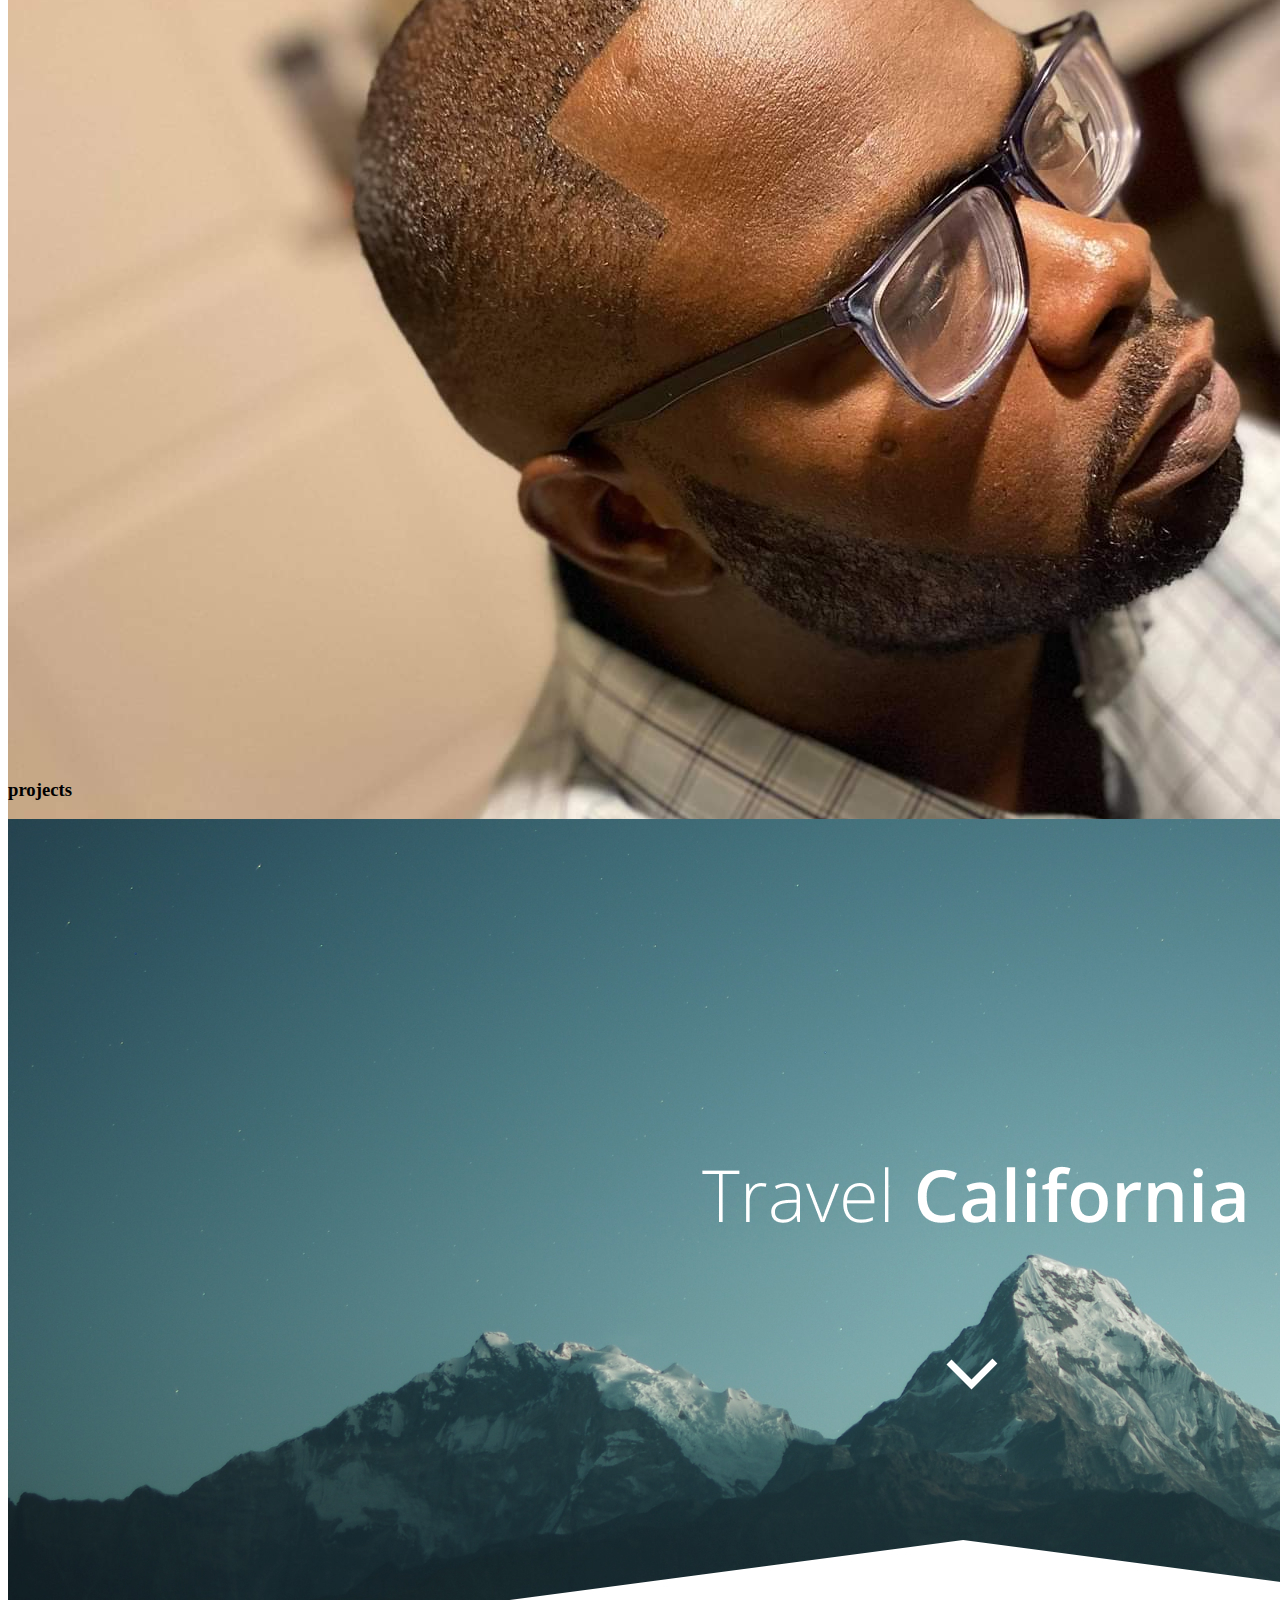
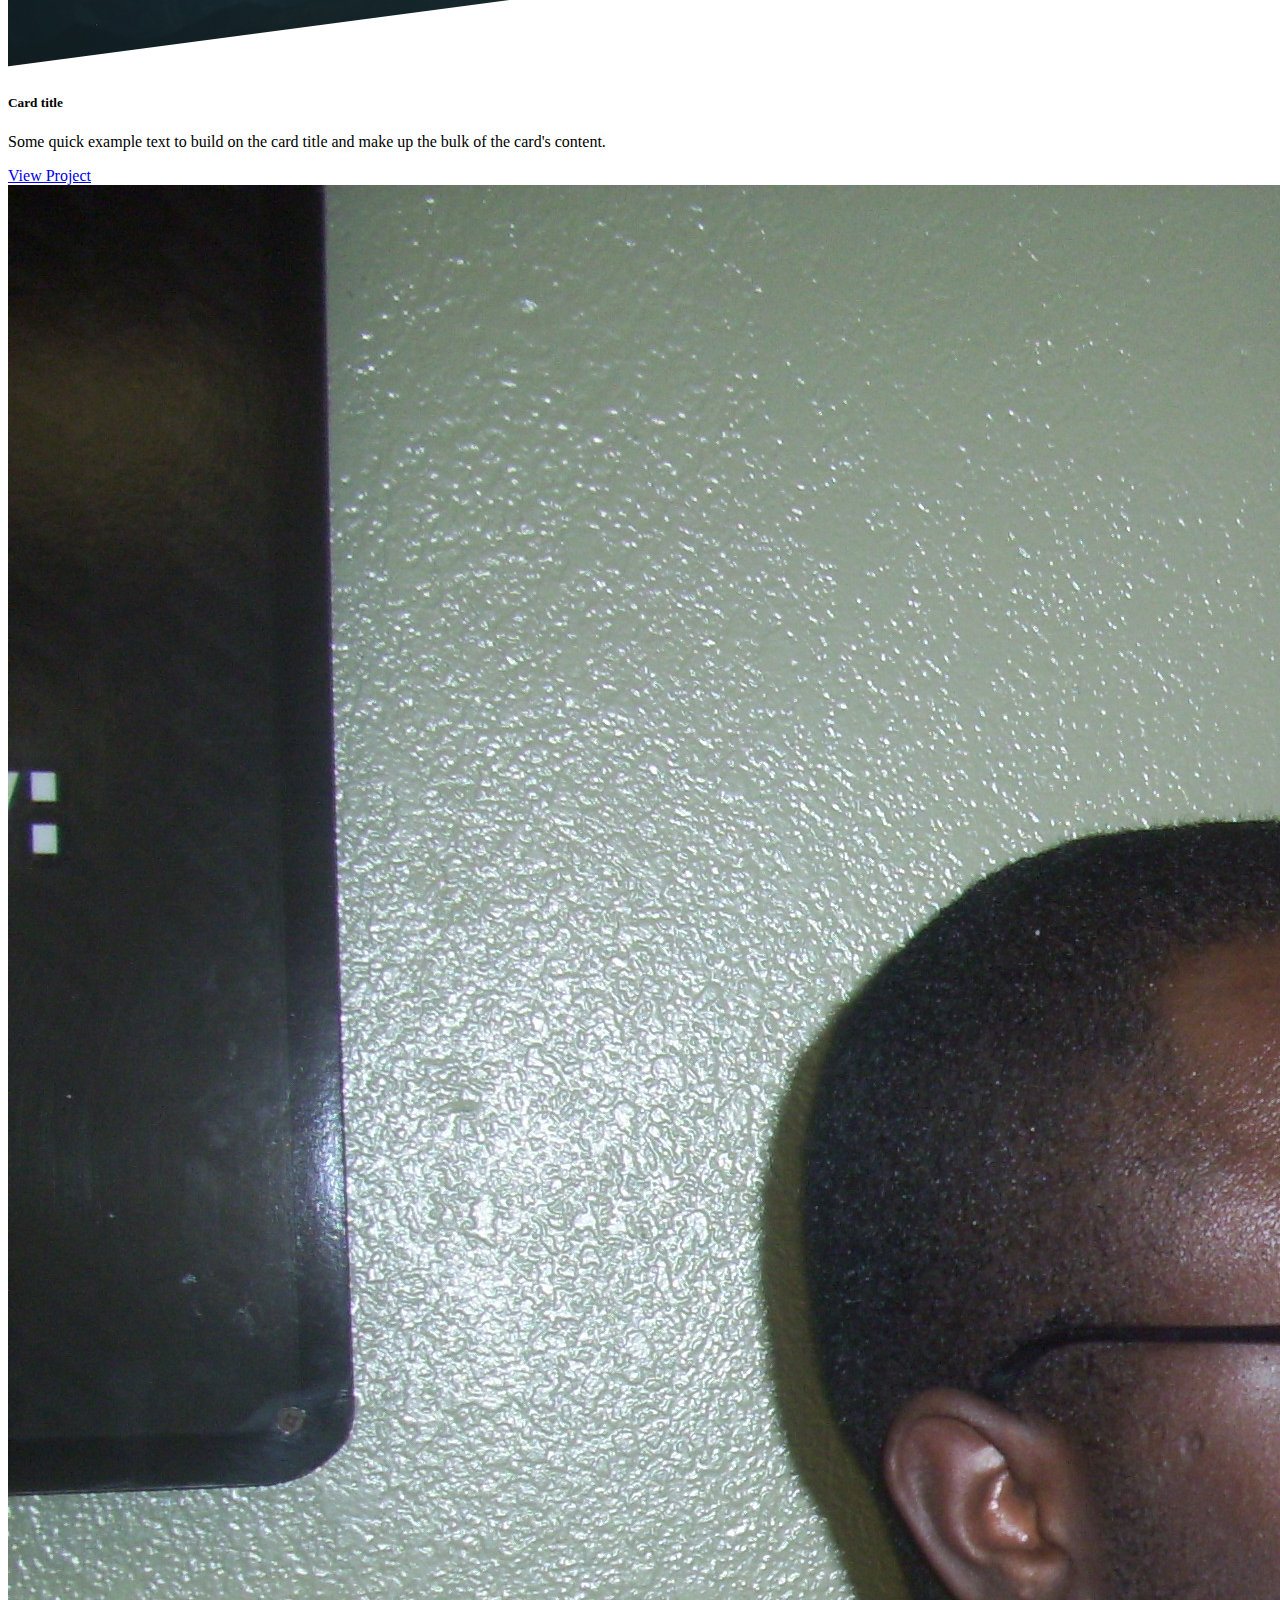
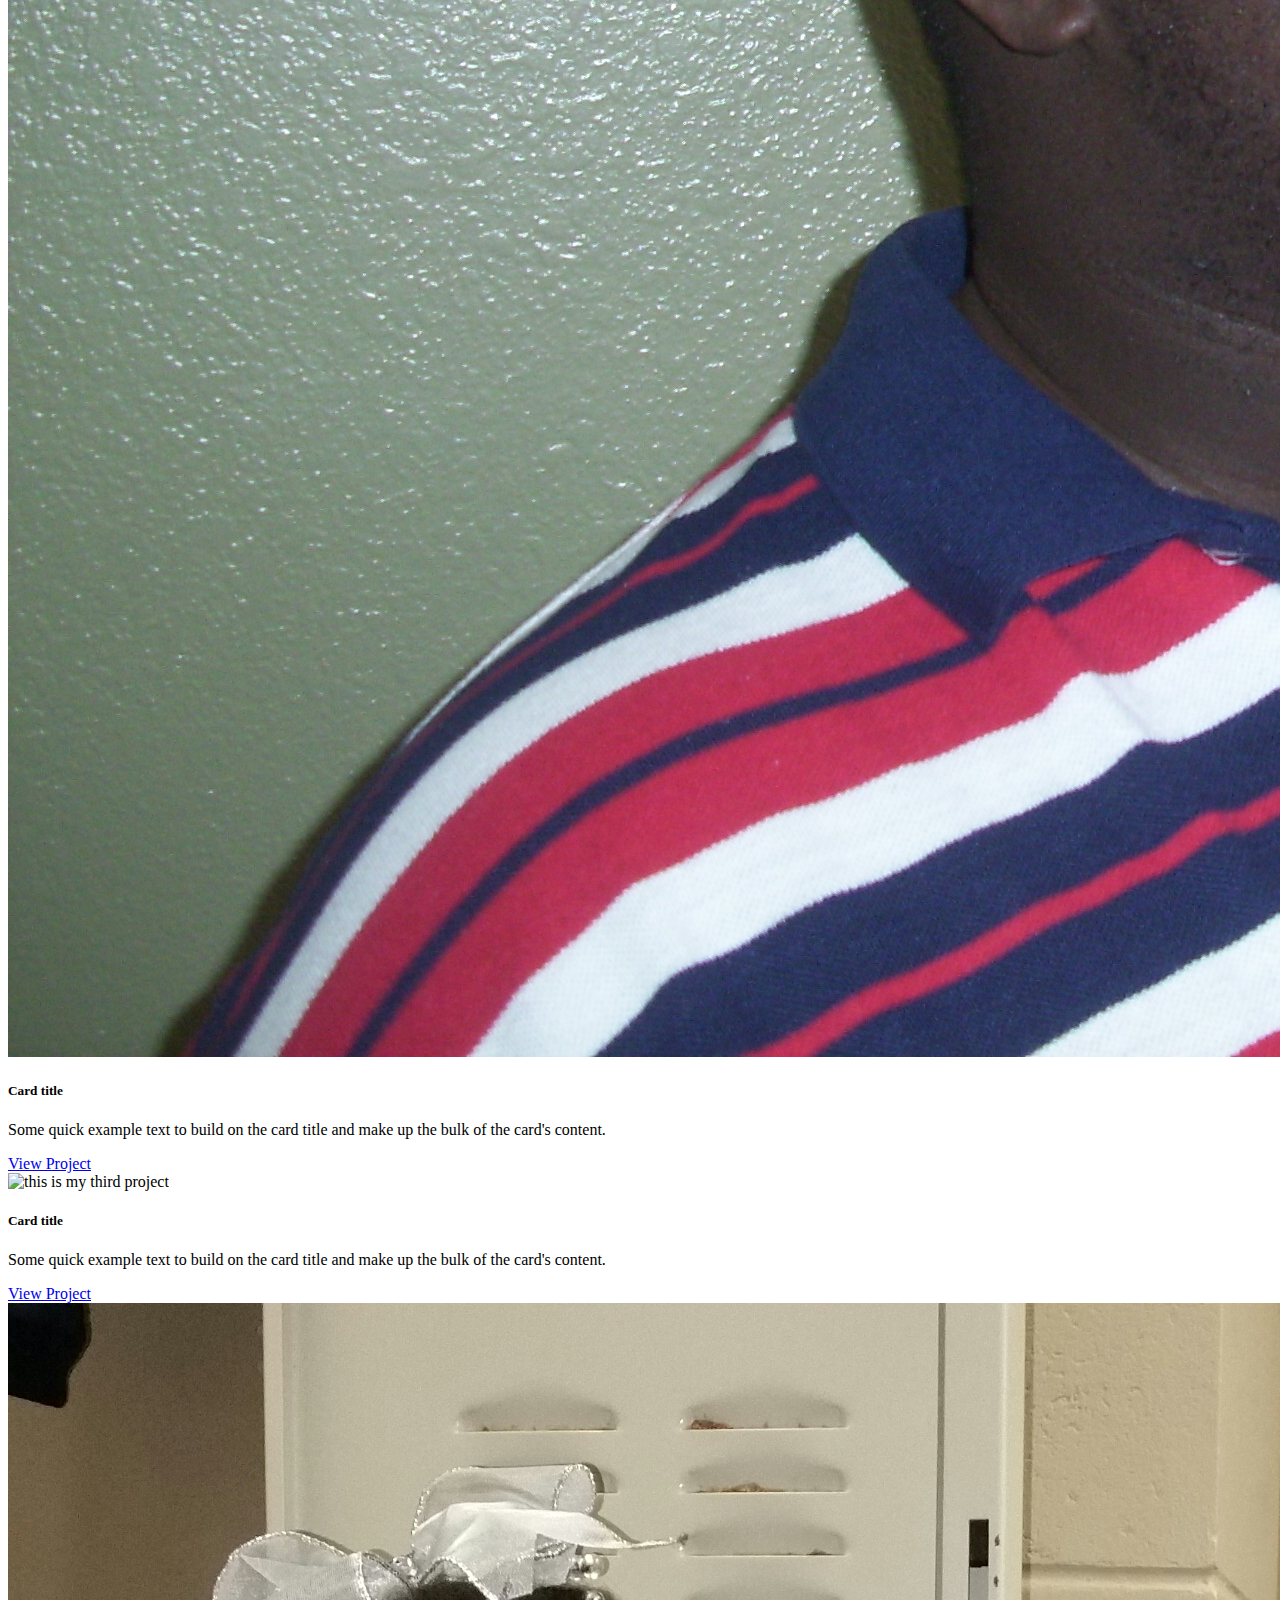
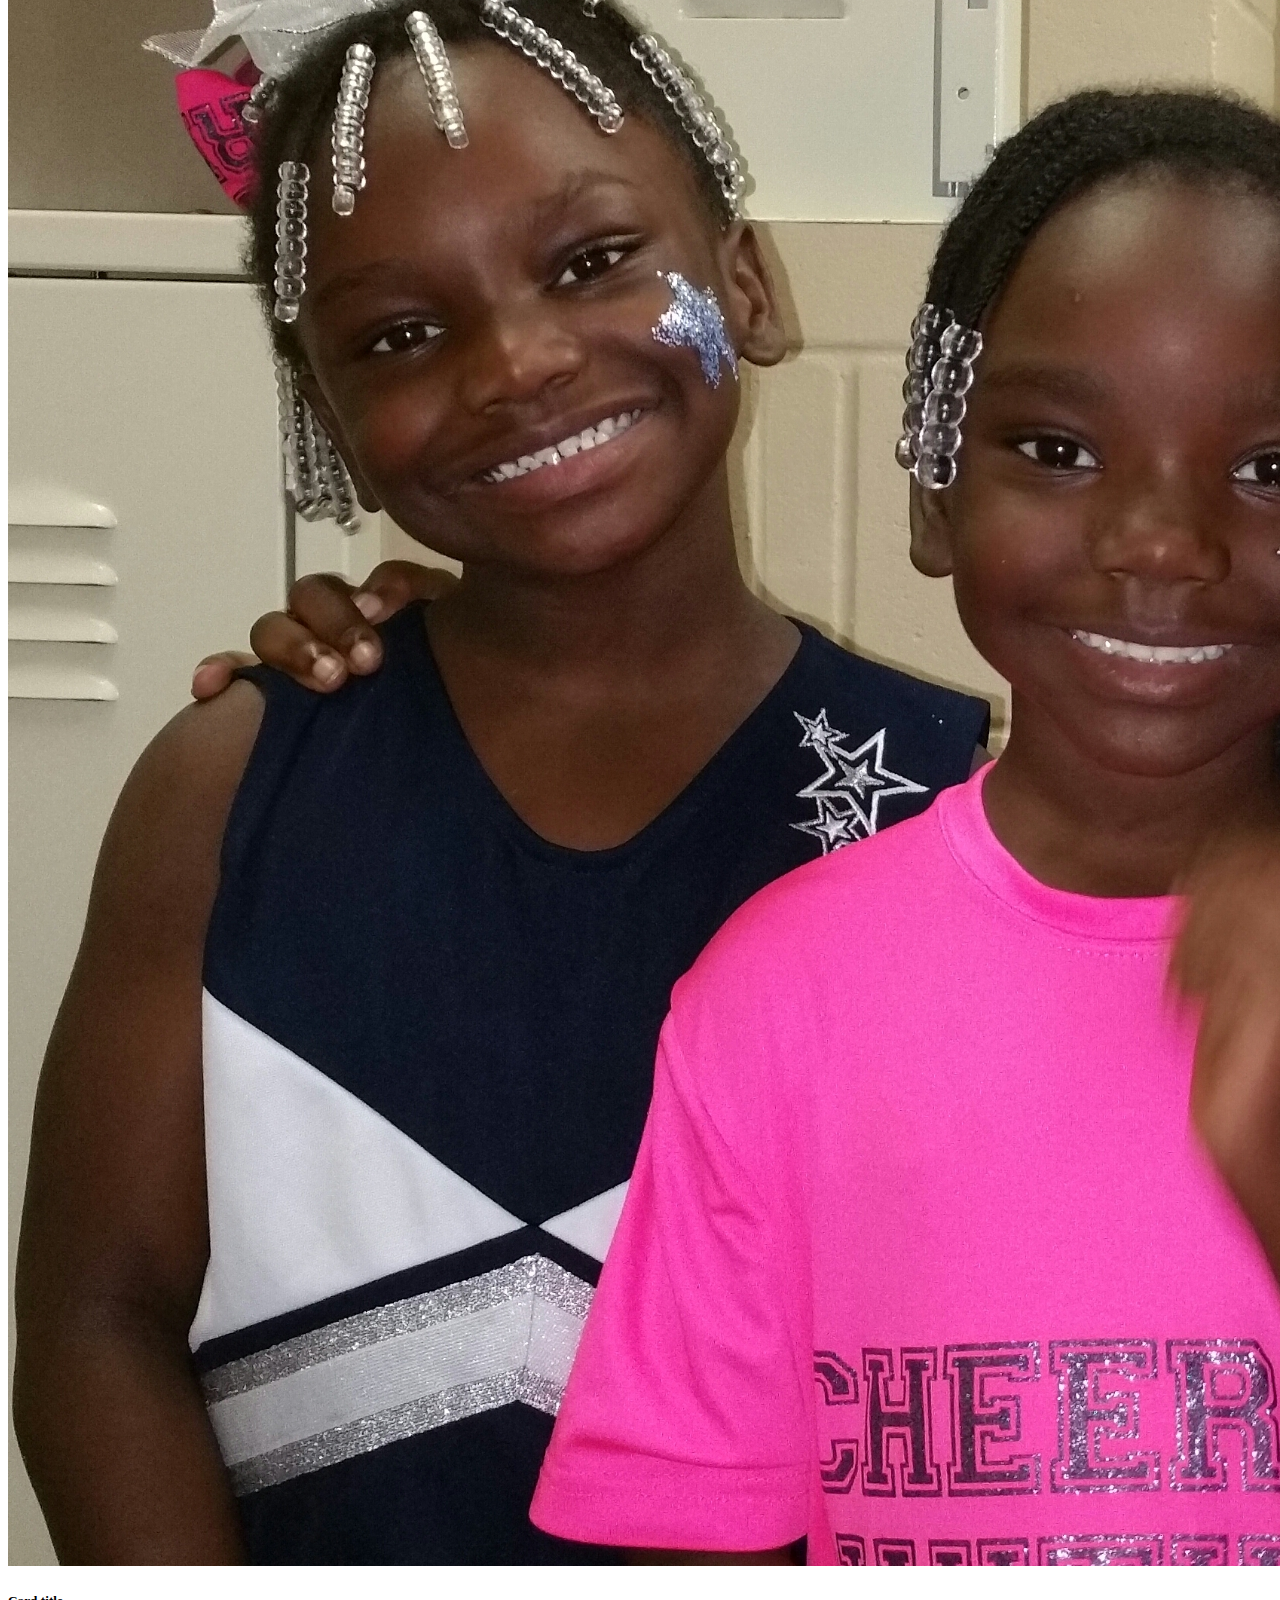
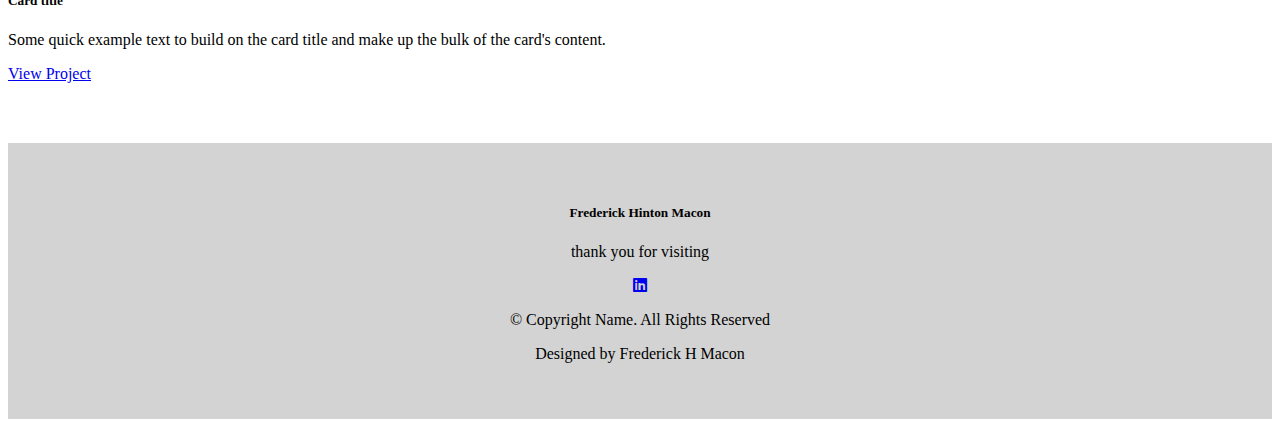
==== index.html @ d6b27397 "homepage structure added" ====
<!doctype html>
<html lang="en">
  <head>
    <!-- Required meta tags -->
    <meta charset="utf-8">
    <meta name="viewport" content="width=device-width, initial-scale=1">
    <link rel="stylesheet" href="https://cdnjs.cloudflare.com/ajax/libs/font-awesome/6.1.1/css/all.min.css">
    <!-- Bootstrap CSS -->
    <link href="https://cdn.jsdelivr.net/npm/bootstrap@5.1.3/dist/css/bootstrap.min.css" rel="stylesheet" integrity="sha384-1BmE4kWBq78iYhFldvKuhfTAU6auU8tT94WrHftjDbrCEXSU1oBoqyl2QvZ6jIW3" crossorigin="anonymous">
    <link rel="stylesheet" href="./css/style.css">
    <title>Hello, world!</title>
  </head>
  <body>
    <nav class="navbar navbar-expand-lg navbar-light bg-light">
        <div class="container">
          <a class="navbar-brand" href="#">Frederick</a>
          <button class="navbar-toggler" type="button" data-bs-toggle="collapse" data-bs-target="#navbarSupportedContent" aria-controls="navbarSupportedContent" aria-expanded="false" aria-label="Toggle navigation">
            <span class="navbar-toggler-icon"></span>
          </button>
          <div class="collapse navbar-collapse" id="navbarSupportedContent">
            <ul class="navbar-nav ms-auto mb-2 mb-lg-0">
              <li class="nav-item">
                <a class="nav-link active" aria-current="page" href="#">Home</a>
              </li>
              <li class="nav-item">
                <a class="nav-link" href="#">About me</a>
              </li>
              <li class="nav-item">
                <a class="nav-link" href="#">Projects</a>
              </li>
              <li class="nav-item">
                <a class="nav-link" href="#">Resume</a>
              </li>
            </ul>
          </div>
        </div>
      </nav>
      <div class="hero">
        <div class="container">
          <div class="row justify-content-center">
            <div class="col-md-5 col-lg-3">
                <img src="./img/received_499986827930521.jpeg" alt="" class="img-fluid">
            </div>
            <div class="col-md-7 col-lg-5">
                <h3>Fred</h3>
                <p>
                    Lorem ipsum dolor sit amet, consectetur adipiscing elit. Donec semper, eros a auctor sagittis, ex sapien rhoncus elit, sed vehicula orci odio quis enim. In scelerisque sed enim eget scelerisque. Curabitur libero erat, aliquet eget nibh vitae, interdum consequat lorem. Praesent finibus in ante nec venenatis. Nulla accumsan quam a orci malesuada eleifend. Nulla rutrum mi quis risus tincidunt porttitor. Suspendisse a congue orci. Curabitur quis eros sed ante pulvinar pulvinar. Curabitur aliquet at odio et tempus.
                </p>
            </div>
          </div>
        </div>
      </div>
      <!-- start project section -->
      <div class="container mt-5">
          <div class="row">
              <h3 class="text-center">projects</h3>
              <!-- project card -->
              <div class="col-lg-3">
                <div class="card">
                    <img src="./img/hero.jpg" class="card-img-top" alt="this is my first project">
                    <div class="card-body">
                      <h5 class="card-title">Card title</h5>
                      <p class="card-text">Some quick example text to build on the card title and make up the bulk of the card's content.</p>
                      <a href="#" class="btn btn-primary">View Project</a>
                    </div>
                  </div>
              </div>
              <!-- project card -->
              <!-- project card -->
              <div class="col-lg-3">
                <div class="card">
                    <img src="./img/029.JPG" class="card-img-top" alt="this is my second project">
                    <div class="card-body">
                      <h5 class="card-title">Card title</h5>
                      <p class="card-text">Some quick example text to build on the card title and make up the bulk of the card's content.</p>
                      <a href="#" class="btn btn-primary">View Project</a>
                    </div>
                  </div>
              </div>
              <!-- project card -->
              <!-- project card -->
              <div class="col-lg-3">
                <div class="card">
                    <img src="./img/klim-musalimov-M4xptjqfvuo-unsplash.jpg" class="card-img-top" alt="this is my third project">
                    <div class="card-body">
                      <h5 class="card-title">Card title</h5>
                      <p class="card-text">Some quick example text to build on the card title and make up the bulk of the card's content.</p>
                      <a href="#" class="btn btn-primary">View Project</a>
                    </div>
                  </div>
              </div>
              <!-- project card -->
              <!-- project card -->
              <div class="col-lg-3">
                <div class="card">
                    <img src="./img/20150711_104500-1.jpg" class="card-img-top" alt="this is my fourth project">
                    <div class="card-body">
                      <h5 class="card-title">Card title</h5>
                      <p class="card-text">Some quick example text to build on the card title and make up the bulk of the card's content.</p>
                      <a href="#" class="btn btn-primary">View Project</a>
                    </div>
                  </div>
              </div>
              <!-- project card -->
          </div>
      </div>
      <!-- end project section -->
      <div class="container-fluid footer">
          <h5>Frederick Hinton Macon</h5>
            <p>thank you for visiting</p>
            <a href="#">
                <i class="fa-brands fa-linkedin"></i>
            </a>
            <p>
                © Copyright Name. All Rights Reserved
            <p>
                Designed by Frederick H Macon
            </p>
            </p>
      </div>
    <!-- Optional JavaScript; choose one of the two! -->

    <!-- Option 1: Bootstrap Bundle with Popper -->
    <script src="https://cdn.jsdelivr.net/npm/bootstrap@5.1.3/dist/js/bootstrap.bundle.min.js" integrity="sha384-ka7Sk0Gln4gmtz2MlQnikT1wXgYsOg+OMhuP+IlRH9sENBO0LRn5q+8nbTov4+1p" crossorigin="anonymous"></script>

    <!-- Option 2: Separate Popper and Bootstrap JS -->
    <!--
    <script src="https://cdn.jsdelivr.net/npm/@popperjs/core@2.10.2/dist/umd/popper.min.js" integrity="sha384-7+zCNj/IqJ95wo16oMtfsKbZ9ccEh31eOz1HGyDuCQ6wgnyJNSYdrPa03rtR1zdB" crossorigin="anonymous"></script>
    <script src="https://cdn.jsdelivr.net/npm/bootstrap@5.1.3/dist/js/bootstrap.min.js" integrity="sha384-QJHtvGhmr9XOIpI6YVutG+2QOK9T+ZnN4kzFN1RtK3zEFEIsxhlmWl5/YESvpZ13" crossorigin="anonymous"></script>
    -->
  </body>
</html>
---- css/style.css ----
.hero{
    height: 70vh;
    background-color:darkgray;
    display: flex;
    align-items: center;
}

.footer{
    background-color: lightgray;
    text-align: center;
    padding: 40px;
    margin-top: 60px;
}
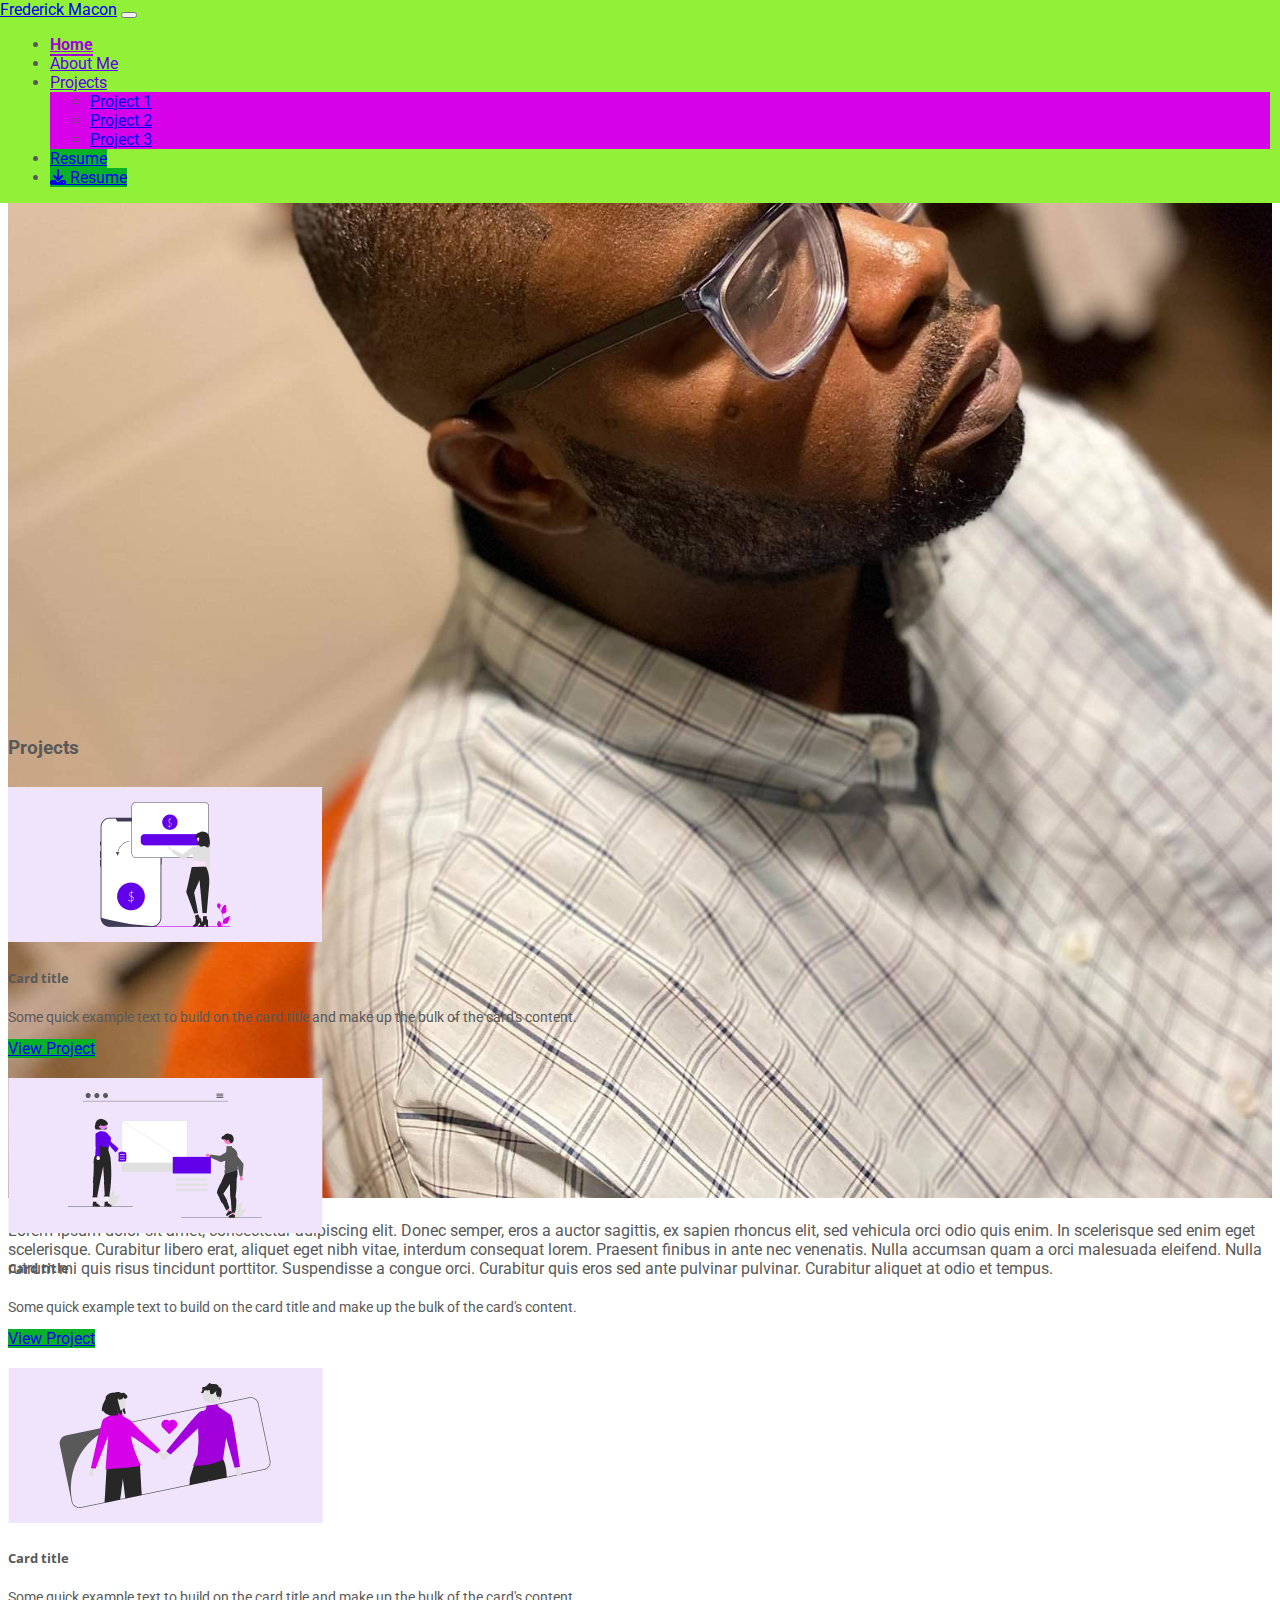
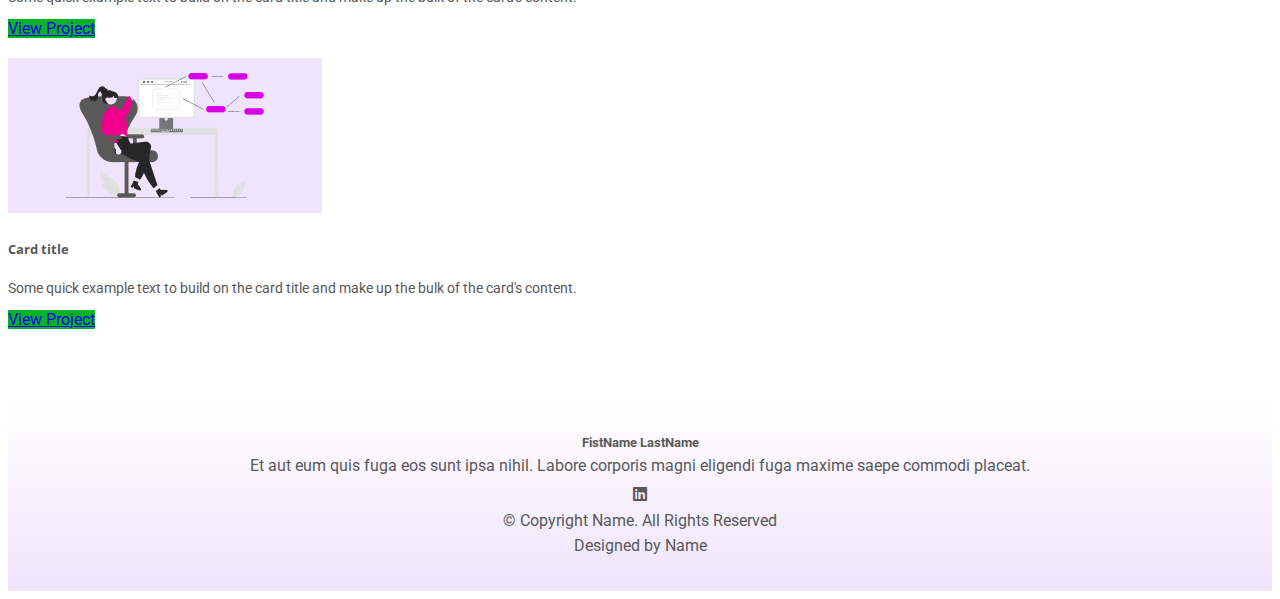
==== commit 16c0b90f: "newstuff" ====
--- a/index.html
+++ b/index.html
@@ -7,117 +7,144 @@
     <link rel="stylesheet" href="https://cdnjs.cloudflare.com/ajax/libs/font-awesome/6.1.1/css/all.min.css">
     <!-- Bootstrap CSS -->
     <link href="https://cdn.jsdelivr.net/npm/bootstrap@5.1.3/dist/css/bootstrap.min.css" rel="stylesheet" integrity="sha384-1BmE4kWBq78iYhFldvKuhfTAU6auU8tT94WrHftjDbrCEXSU1oBoqyl2QvZ6jIW3" crossorigin="anonymous">
+    <link rel="preconnect" href="https://fonts.googleapis.com">
+<link rel="preconnect" href="https://fonts.gstatic.com" crossorigin>
+<link href="https://fonts.googleapis.com/css2?family=Open+Sans:ital,wght@0,300;0,400;0,500;0,600;0,700;0,800;1,300;1,400;1,500;1,600;1,700;1,800&family=Roboto:ital,wght@0,100;0,300;0,400;0,500;0,700;0,900;1,100;1,300;1,400;1,500;1,700;1,900&display=swap" rel="stylesheet">
+    <link rel="stylesheet" href="./css/var.css">
     <link rel="stylesheet" href="./css/style.css">
     <title>Hello, world!</title>
   </head>
   <body>
-    <nav class="navbar navbar-expand-lg navbar-light bg-light">
+    <!-- navigaton -->
+    <nav class="navbar navbar-expand-lg navbar-light">
         <div class="container">
-          <a class="navbar-brand" href="#">Frederick</a>
+          <a class="navbar-brand" href="./index.html">Frederick Macon</a>
           <button class="navbar-toggler" type="button" data-bs-toggle="collapse" data-bs-target="#navbarSupportedContent" aria-controls="navbarSupportedContent" aria-expanded="false" aria-label="Toggle navigation">
             <span class="navbar-toggler-icon"></span>
           </button>
           <div class="collapse navbar-collapse" id="navbarSupportedContent">
             <ul class="navbar-nav ms-auto mb-2 mb-lg-0">
               <li class="nav-item">
-                <a class="nav-link active" aria-current="page" href="#">Home</a>
+                <a class="nav-link active" aria-current="page" href="./index.html">Home</a>
               </li>
               <li class="nav-item">
-                <a class="nav-link" href="#">About me</a>
+                <a class="nav-link" href="#">About Me</a>
+              </li>
+              <li class="nav-item dropdown">
+                <a class="nav-link dropdown-toggle" href="#" id="navbarDropdown" role="button" data-bs-toggle="dropdown" aria-expanded="false">
+                  Projects
+                </a>
+                <ul class="dropdown-menu" aria-labelledby="navbarDropdown">
+                  <li><a class="dropdown-item" href="./project1.html">Project 1</a></li>
+                  <li><a class="dropdown-item" href="./project2.html">Project 2</a></li>
+                  <li><a class="dropdown-item" href="./project3.html">Project 3</a></li>
+                </ul>
               </li>
               <li class="nav-item">
-                <a class="nav-link" href="#">Projects</a>
+                <a class="btn btn-primary" href="./resume/fredresume.pdf" download>
+                  Resume
+                </a>
               </li>
               <li class="nav-item">
-                <a class="nav-link" href="#">Resume</a>
+                <a class="btn btn-primary" href="./resume/fredresume.pdf" target="_blank">
+                  <i class="fa-solid fa-download"></i>
+                  Resume
+                </a>
               </li>
             </ul>
           </div>
         </div>
       </nav>
+      <!-- navigation -->
       <div class="hero">
         <div class="container">
-          <div class="row justify-content-center">
-            <div class="col-md-5 col-lg-3">
-                <img src="./img/received_499986827930521.jpeg" alt="" class="img-fluid">
+          <div class="row heroSection">
+            <div class="col-6 col-md-3">
+              <img src="./img/received_499986827930521.jpeg" alt="" class="heroImg">
             </div>
-            <div class="col-md-7 col-lg-5">
-                <h3>Fred</h3>
+            <div class="col-md-9 col-lg-7 col-xxl-5">
+                <h3 class="text-center text-md-start"></h3>
                 <p>
-                    Lorem ipsum dolor sit amet, consectetur adipiscing elit. Donec semper, eros a auctor sagittis, ex sapien rhoncus elit, sed vehicula orci odio quis enim. In scelerisque sed enim eget scelerisque. Curabitur libero erat, aliquet eget nibh vitae, interdum consequat lorem. Praesent finibus in ante nec venenatis. Nulla accumsan quam a orci malesuada eleifend. Nulla rutrum mi quis risus tincidunt porttitor. Suspendisse a congue orci. Curabitur quis eros sed ante pulvinar pulvinar. Curabitur aliquet at odio et tempus.
+                  Lorem ipsum dolor sit amet, consectetur adipiscing elit. Donec semper, eros a auctor sagittis, ex sapien rhoncus elit, sed vehicula orci odio quis enim. In scelerisque sed enim eget scelerisque. Curabitur libero erat, aliquet eget nibh vitae, interdum consequat lorem. Praesent finibus in ante nec venenatis. Nulla accumsan quam a orci malesuada eleifend. Nulla rutrum mi quis risus tincidunt porttitor. Suspendisse a congue orci. Curabitur quis eros sed ante pulvinar pulvinar. Curabitur aliquet at odio et tempus.
                 </p>
             </div>
-          </div>
+           </div>
         </div>
       </div>
-      <!-- start project section -->
+      <!-- Start Project Section -->
       <div class="container mt-5">
-          <div class="row">
-              <h3 class="text-center">projects</h3>
-              <!-- project card -->
-              <div class="col-lg-3">
-                <div class="card">
-                    <img src="./img/hero.jpg" class="card-img-top" alt="this is my first project">
-                    <div class="card-body">
-                      <h5 class="card-title">Card title</h5>
-                      <p class="card-text">Some quick example text to build on the card title and make up the bulk of the card's content.</p>
-                      <a href="#" class="btn btn-primary">View Project</a>
-                    </div>
-                  </div>
+        <div class="row">
+          <h3 class="text-center">Projects</h3>
+          <!-- project card -->
+          <div class="col-md-6 col-lg-3 projectSection">
+            <div class="card">
+              <img src="./img/project1.png" class="card-img-top" alt="This is my UX project 1">
+              <div class="card-body">
+                <h5 class="card-title">Card title</h5>
+                <p class="card-text">Some quick example text to build on the card title and make up the bulk of the card's content.</p>
+                <a href="#" class="btn btn-primary">View Project</a>
               </div>
-              <!-- project card -->
-              <!-- project card -->
-              <div class="col-lg-3">
-                <div class="card">
-                    <img src="./img/029.JPG" class="card-img-top" alt="this is my second project">
-                    <div class="card-body">
-                      <h5 class="card-title">Card title</h5>
-                      <p class="card-text">Some quick example text to build on the card title and make up the bulk of the card's content.</p>
-                      <a href="#" class="btn btn-primary">View Project</a>
-                    </div>
-                  </div>
+            </div>
+          </div>
+          <!-- /project card -->
+           <!-- project card -->
+           <div class="col-md-6 col-lg-3 projectSection">
+            <div class="card">
+              <img src="./img/project 2.png" class="card-img-top" alt="This is my UX project 2">
+              <div class="card-body">
+                <h5 class="card-title">Card title</h5>
+                <p class="card-text">Some quick example text to build on the card title and make up the bulk of the card's content.</p>
+                <a href="#" class="btn btn-primary">View Project</a>
               </div>
-              <!-- project card -->
-              <!-- project card -->
-              <div class="col-lg-3">
-                <div class="card">
-                    <img src="./img/klim-musalimov-M4xptjqfvuo-unsplash.jpg" class="card-img-top" alt="this is my third project">
-                    <div class="card-body">
-                      <h5 class="card-title">Card title</h5>
-                      <p class="card-text">Some quick example text to build on the card title and make up the bulk of the card's content.</p>
-                      <a href="#" class="btn btn-primary">View Project</a>
-                    </div>
-                  </div>
+            </div>
+          </div>
+          <!-- /project card -->
+          <!-- project card -->
+          <div class="col-md-6 col-lg-3 projectSection">
+            <div class="card">
+              <img src="./img/Project 3.png" class="card-img-top" alt="This is my UX project 2">
+              <div class="card-body">
+                <h5 class="card-title">Card title</h5>
+                <p class="card-text">Some quick example text to build on the card title and make up the bulk of the card's content.</p>
+                <a href="#" class="btn btn-primary">View Project</a>
               </div>
-              <!-- project card -->
-              <!-- project card -->
-              <div class="col-lg-3">
-                <div class="card">
-                    <img src="./img/20150711_104500-1.jpg" class="card-img-top" alt="this is my fourth project">
-                    <div class="card-body">
-                      <h5 class="card-title">Card title</h5>
-                      <p class="card-text">Some quick example text to build on the card title and make up the bulk of the card's content.</p>
-                      <a href="#" class="btn btn-primary">View Project</a>
-                    </div>
-                  </div>
+            </div>
+          </div>
+          <!-- /project card -->
+          <!-- project card -->
+          <div class="col-md-6 col-lg-3 projectSection">
+            <div class="card">
+              <img src="./img/Project 4.png" class="card-img-top" alt="This is my UX project 2">
+              <div class="card-body">
+                <h5 class="card-title">Card title</h5>
+                <p class="card-text">Some quick example text to build on the card title and make up the bulk of the card's content.</p>
+                <a href="#" class="btn btn-primary">View Project</a>
               </div>
-              <!-- project card -->
+            </div>
           </div>
+          <!-- /project card -->
+        </div>
       </div>
-      <!-- end project section -->
+      <!-- End Project Section -->
       <div class="container-fluid footer">
-          <h5>Frederick Hinton Macon</h5>
-            <p>thank you for visiting</p>
-            <a href="#">
-                <i class="fa-brands fa-linkedin"></i>
-            </a>
-            <p>
-                © Copyright Name. All Rights Reserved
-            <p>
-                Designed by Frederick H Macon
-            </p>
-            </p>
+        <h5>FistName LastName</h5>
+        <p>
+           Et aut eum quis fuga eos sunt ipsa nihil.
+           Labore corporis magni eligendi fuga maxime 
+           saepe commodi placeat.
+        </p>
+        <a href="#" class="icon"></a>
+          <i class="fa-brands fa-linkedin"></i>
+        </a>
+        <p>
+          © Copyright Name. All Rights Reserved
+        </p>
+        <p>
+          Designed by Name
+        </p>
       </div>
+    
+
     <!-- Optional JavaScript; choose one of the two! -->
 
     <!-- Option 1: Bootstrap Bundle with Popper -->
--- a/css/var.css
+++ b/css/var.css
@@ -0,0 +1,39 @@
+:root{
+    /* Color */
+    --Primary: #6100E9;
+    --Primary-dark: #0800D1;
+    --Primary-light: #995DF0;
+    --Primary-extra-light: #EFE4FC;
+    --Primary-extra-light-90:  rgba(201 188 217 / 96%)
+    --Primary-gradient: linear-gradient(180deg, #EFE4FC 0%, rgba(239, 228, 252, 0) 100%);
+    --Primary-gradient-rev:linear-gradient(180deg, rgba(239, 228, 252, 0) 0%, #EFE4FC 100%);
+    --Secondary-dark:#A200DB;
+    --Secondary:#D600E9;
+    --Secondary-light:#E988F1;
+    --Secondary-extra-light: #FAE3FB;
+    --Secondary-extra-light-90:  rgba(201 188 217 / 90%)
+    --Danger-dark:#B10068;
+    --Danger:#EE008D;
+    --Danger-light:#F183BE;
+    --Danger-extra-light:#FBE1EF;
+    --Warning-dark:#E5410F;
+    --Warning:#EE5F14;
+    --Warning-light:#FF8E1F;
+    --Warning-extra-light: #FFF2E0;
+    --Success-dark:#08B226;
+    --Success:#90F138;
+    --Success-light:#C6F894;
+    --Success-extra-light:#F2FEE5;
+    --Gray-dark:#272727;
+    --Gray:#595959;
+    --Gray-light:#767676;
+    --Gray-extra-light:#E0E0E0;
+    --white:#FFFFFF;
+
+    /* fontsize */
+    --font-size-normal:1rem;
+    --font-size-small:0.875rem;
+
+    /* font family */
+    --font-family-normal:'Roboto', sans-serif;
+}--- a/css/style.css
+++ b/css/style.css
@@ -1,13 +1,144 @@
+body{
+    color: var(--Gray);
+    font-family: 'Roboto', sans-serif;
+}
+.navbar{
+    background-color: var(--Success);
+    position: fixed;
+    top: 0;
+    right: 0;
+    left: 0;
+    z-index: 1030;
+}
+.nav-item{
+    margin-left: 10px;
+    margin-right: 10px;
+}
+.nav-link{
+    color: var(--Primary) !important;
+} 
+.nav-link:hover{
+    color: var(--Primary-light) !important;
+    border-bottom: 2px solid var(--Primary-light);
+}
+
+.nav-link.active{
+    color: var(--Secondary-dark) !important;
+    font-weight: bold;
+    border-bottom: 2px solid var(--Secondary-dark);
+} 
+.dropdown-menu{
+    background-color: var(--Secondary);
+}
+.dropdown-item:hover{
+    background-color: var(--Danger-extra-light);
+    color: aqua;
+}
+.dropdown-item:{
+    color: var(--Danger-)
+}
 .hero{
+    min-height: 70vh;
     height: 70vh;
-    background-color:darkgray;
+    background: var(--Primary-gradient);
     display: flex;
     align-items: center;
+    padding-top: 80px;
+}
+.heroSection{
+    justify-content: center;
+    align-items: center;
+}
+.heroImg{
+    width: 100%;
+    height: 34px 40px;
+}
+/* lg screen */
+@media (max-width: 1199.98px) {
+    .heroImg{
+        padding: 20px;
+    }
+}
+/* md screen */
+@media (max-width: 991.98px) {
+    .heroImg{
+        padding: 12px;
+    }
+}
+
+.sectionTitle{
+    text-align: center;
+    margin-bottom: 20px;
+}
+.projectSection{
+    display: flex;
+}
+.card  {
+    margin: 10px 0px ;
 }
 
 .footer{
-    background-color: lightgray;
+    background: var(--Primary-gradient-rev);
     text-align: center;
-    padding: 40px;
+    padding: 30px;
     margin-top: 60px;
+}
+ /* md screen */
+ @media (max-width: 991.98px) { 
+    .footer{
+        padding: 30px 90px;
+    }
+ }
+  /* sm screen */
+  @media (max-width: 767.98px) { 
+    .footer{
+        padding: 30px 40px;
+    }
+ }
+   /* xs screen */
+   @media (max-width: 575.98px) { 
+    .footer{
+        padding: 30px 20px;
+    }
+ }
+
+.footer p,.footer a,.footer h5{
+    margin: 6px auto;
+}
+.icon{
+    font-size: 20px;
+    color: var(--Gray);
+}
+/* buttons */
+.btn-primary{
+    background-color: var(--Success-dark);
+    border-color: var(--Success-dark);
+}
+
+.btn-primary:hover, .btn-primary:active, .btn-primary:focus{
+    background-color: var(--Success);
+    border-color: var(--Success);
+}
+.btn-primary:focus{
+    box-shadow: 0 0 0 0.25rem var(--Success-light);
+}
+.btn-secondary{
+    background-color: var(--secondary);
+    border-color: var(--secondary);
+}
+
+.btn-secondary:hover, .btn-secondary:active, .btn-secondary:focus{
+    background-color: var(--secondary-light);
+    border-color: var(--secondary-light);
+}
+.btn-secondary:focus{
+    box-shadow: 0 0 0 0.25rem var(--Success-light);
+}
+
+.card-title{
+    font-family: 'Open Sans', sans-serif;
+}
+.card-text{
+    font-family: var(--font-family-normal);
+    font-size: var(--font-size-small);
 }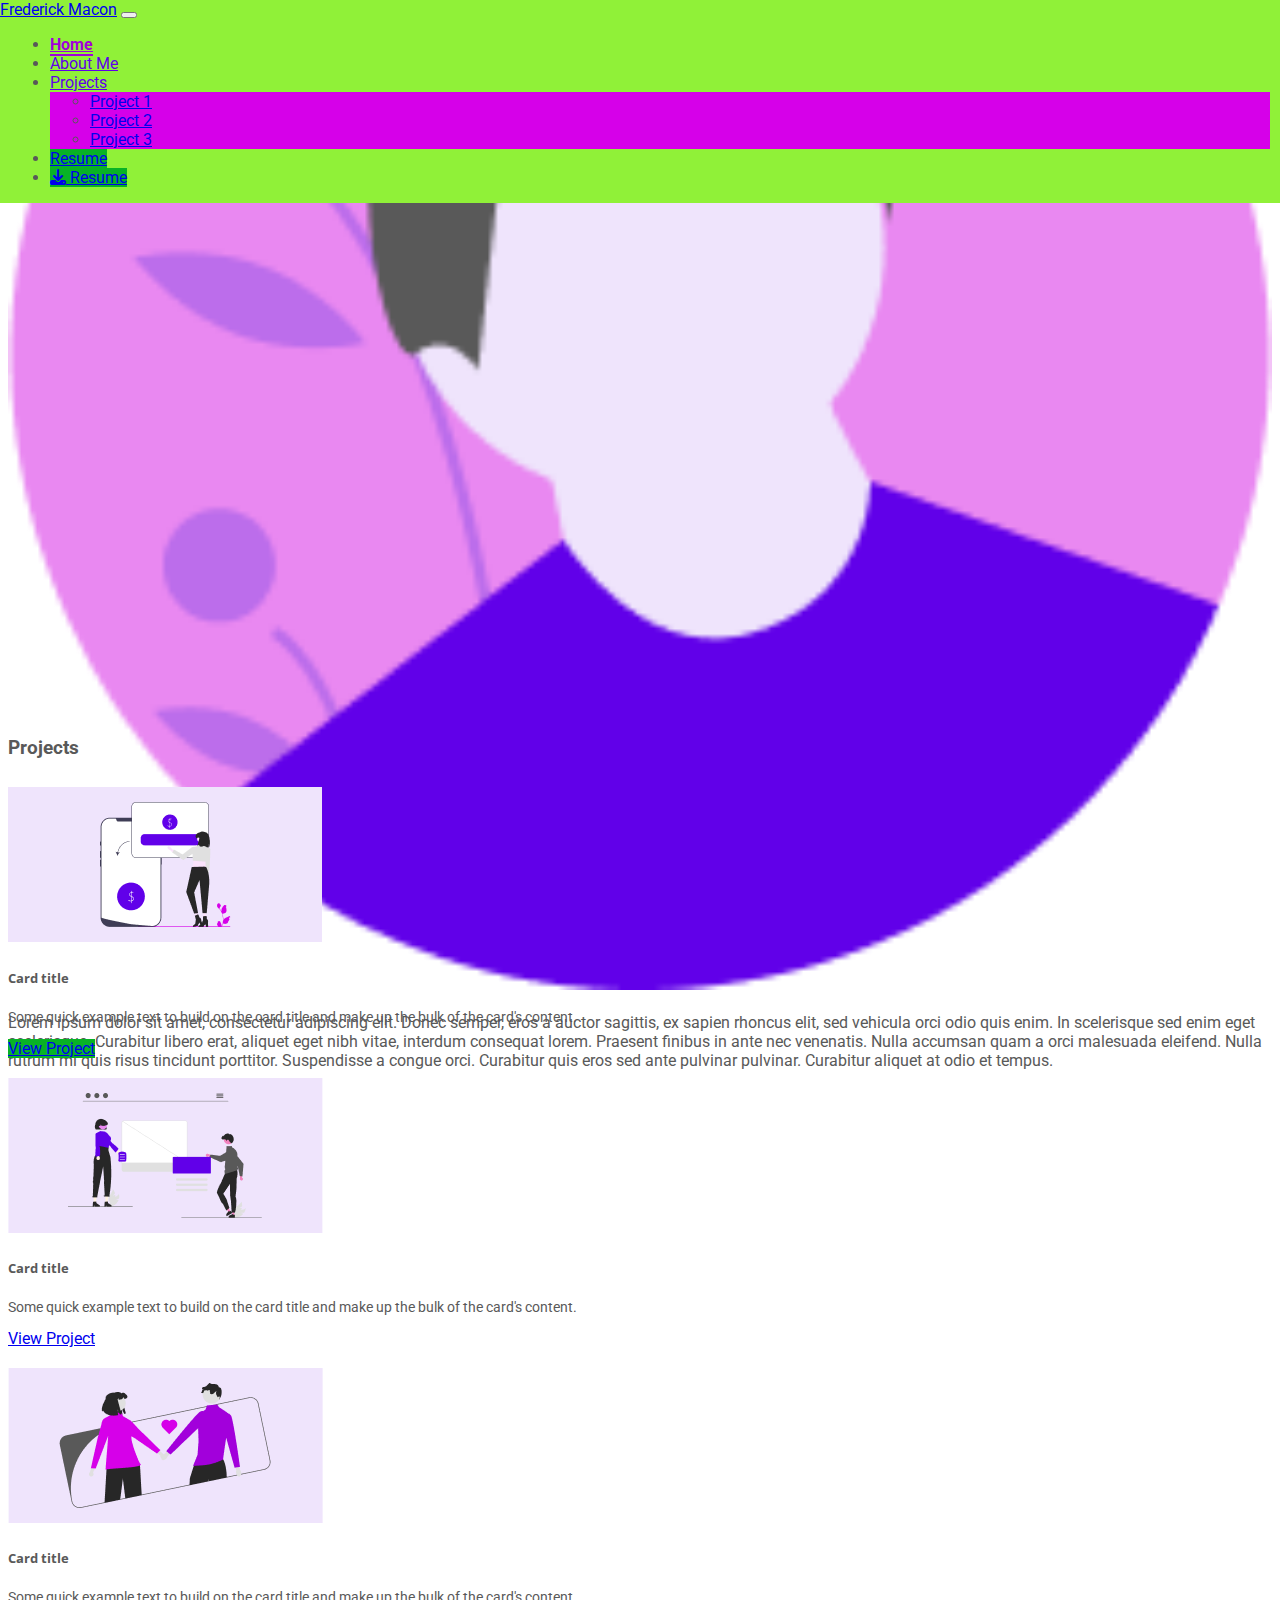
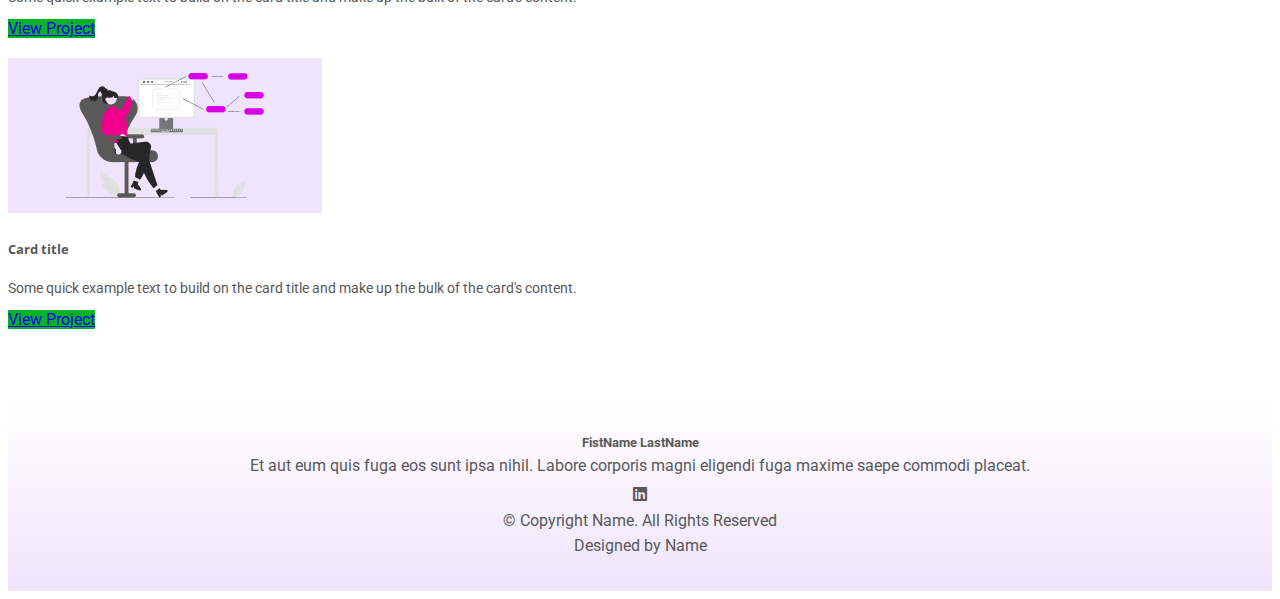
==== commit 84e7f004: "test" ====
--- a/index.html
+++ b/index.html
@@ -1,6 +1,7 @@
 <!doctype html>
 <html lang="en">
   <head>
+    
     <!-- Required meta tags -->
     <meta charset="utf-8">
     <meta name="viewport" content="width=device-width, initial-scale=1">
@@ -60,7 +61,7 @@
         <div class="container">
           <div class="row heroSection">
             <div class="col-6 col-md-3">
-              <img src="./img/received_499986827930521.jpeg" alt="" class="heroImg">
+              <img src="./img/profile.png" alt="" class="heroImg">
             </div>
             <div class="col-md-9 col-lg-7 col-xxl-5">
                 <h3 class="text-center text-md-start"></h3>
@@ -94,7 +95,7 @@
               <div class="card-body">
                 <h5 class="card-title">Card title</h5>
                 <p class="card-text">Some quick example text to build on the card title and make up the bulk of the card's content.</p>
-                <a href="#" class="btn btn-primary">View Project</a>
+                <a href="#" class="btn btn-Secondary">View Project</a>
               </div>
             </div>
           </div>
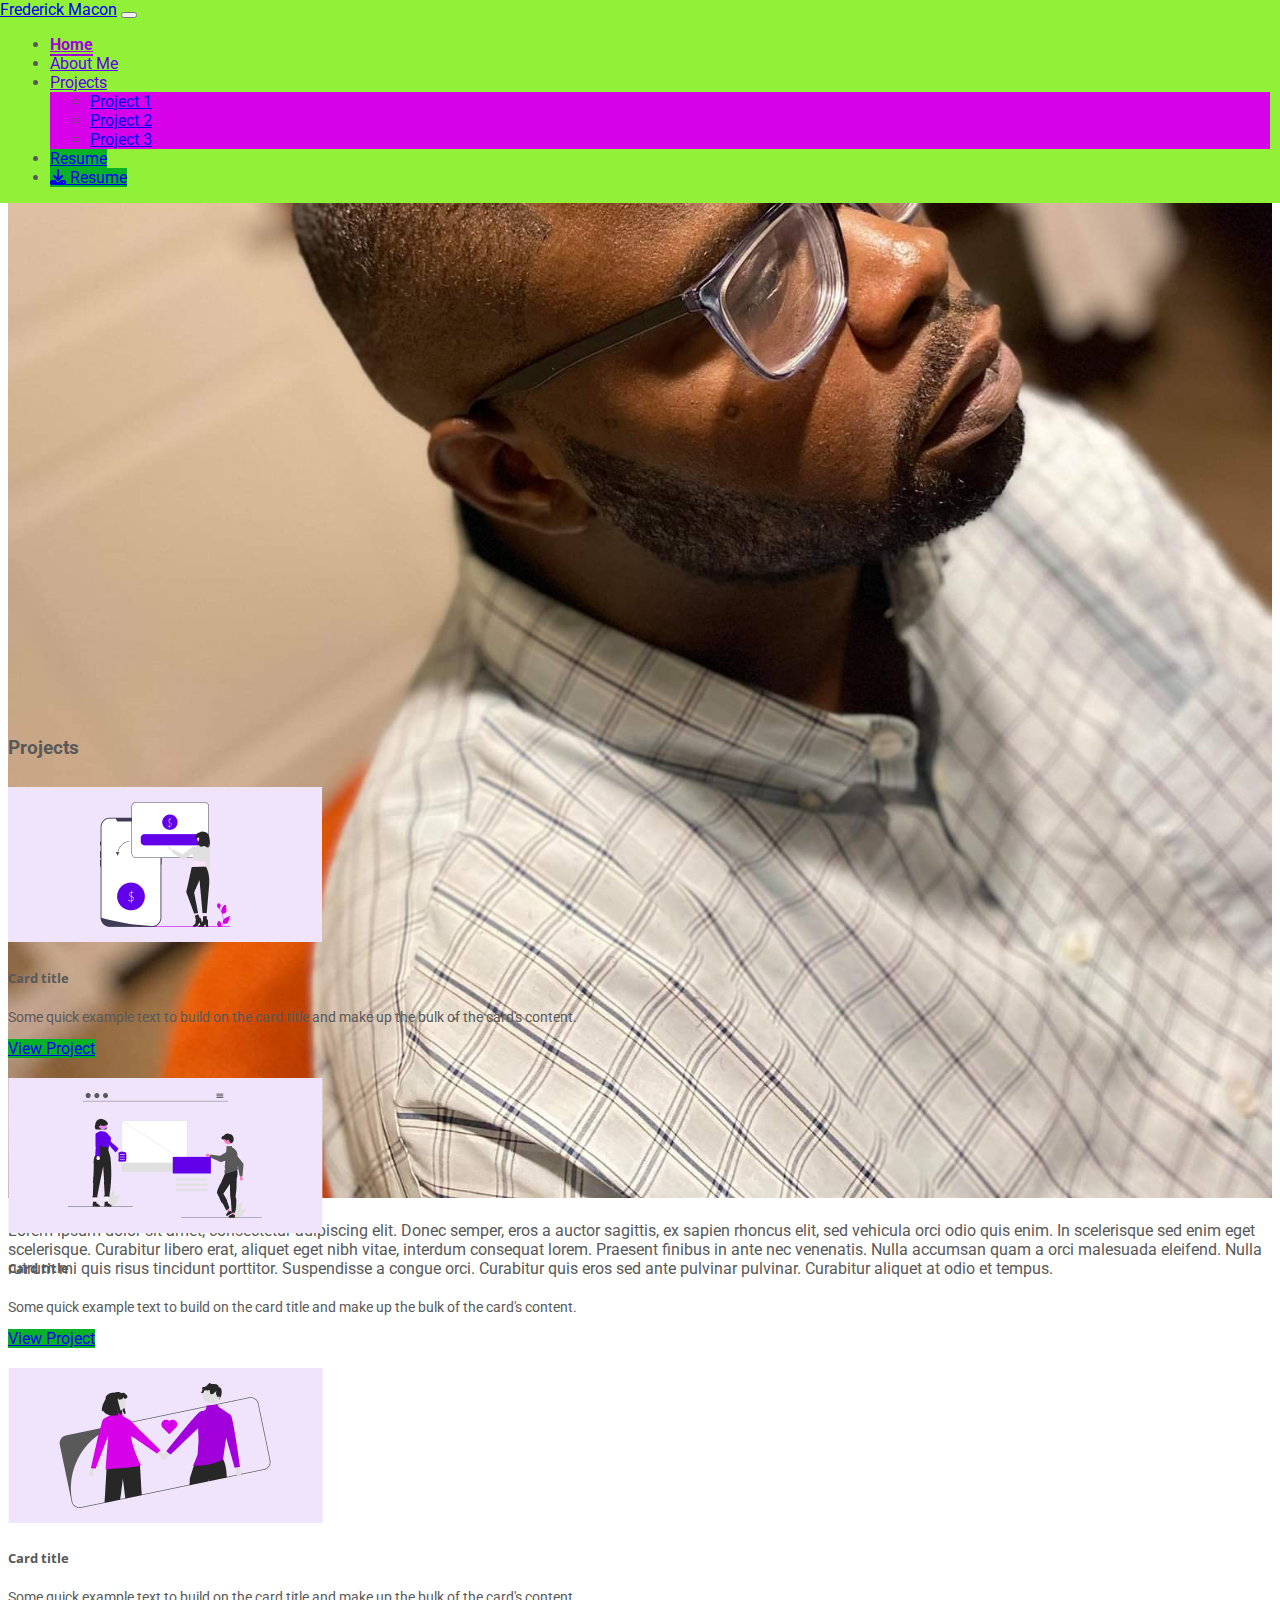
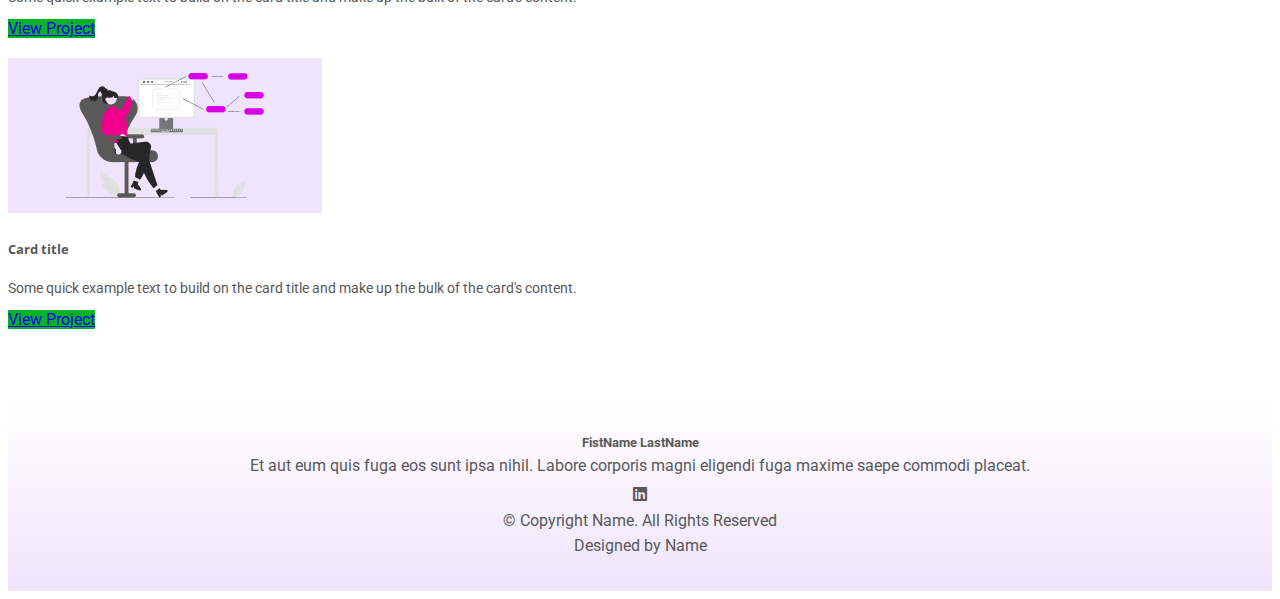
==== commit 7c28762b: "Merge branch 'main' of https://github.com/fredmacon/portfolio" ====
--- a/index.html
+++ b/index.html
@@ -61,7 +61,7 @@
         <div class="container">
           <div class="row heroSection">
             <div class="col-6 col-md-3">
-              <img src="./img/profile.png" alt="" class="heroImg">
+              <img src="./img/received_499986827930521.jpeg" alt="" class="heroImg">
             </div>
             <div class="col-md-9 col-lg-7 col-xxl-5">
                 <h3 class="text-center text-md-start"></h3>
@@ -95,7 +95,7 @@
               <div class="card-body">
                 <h5 class="card-title">Card title</h5>
                 <p class="card-text">Some quick example text to build on the card title and make up the bulk of the card's content.</p>
-                <a href="#" class="btn btn-Secondary">View Project</a>
+                <a href="#" class="btn btn-primary">View Project</a>
               </div>
             </div>
           </div>
